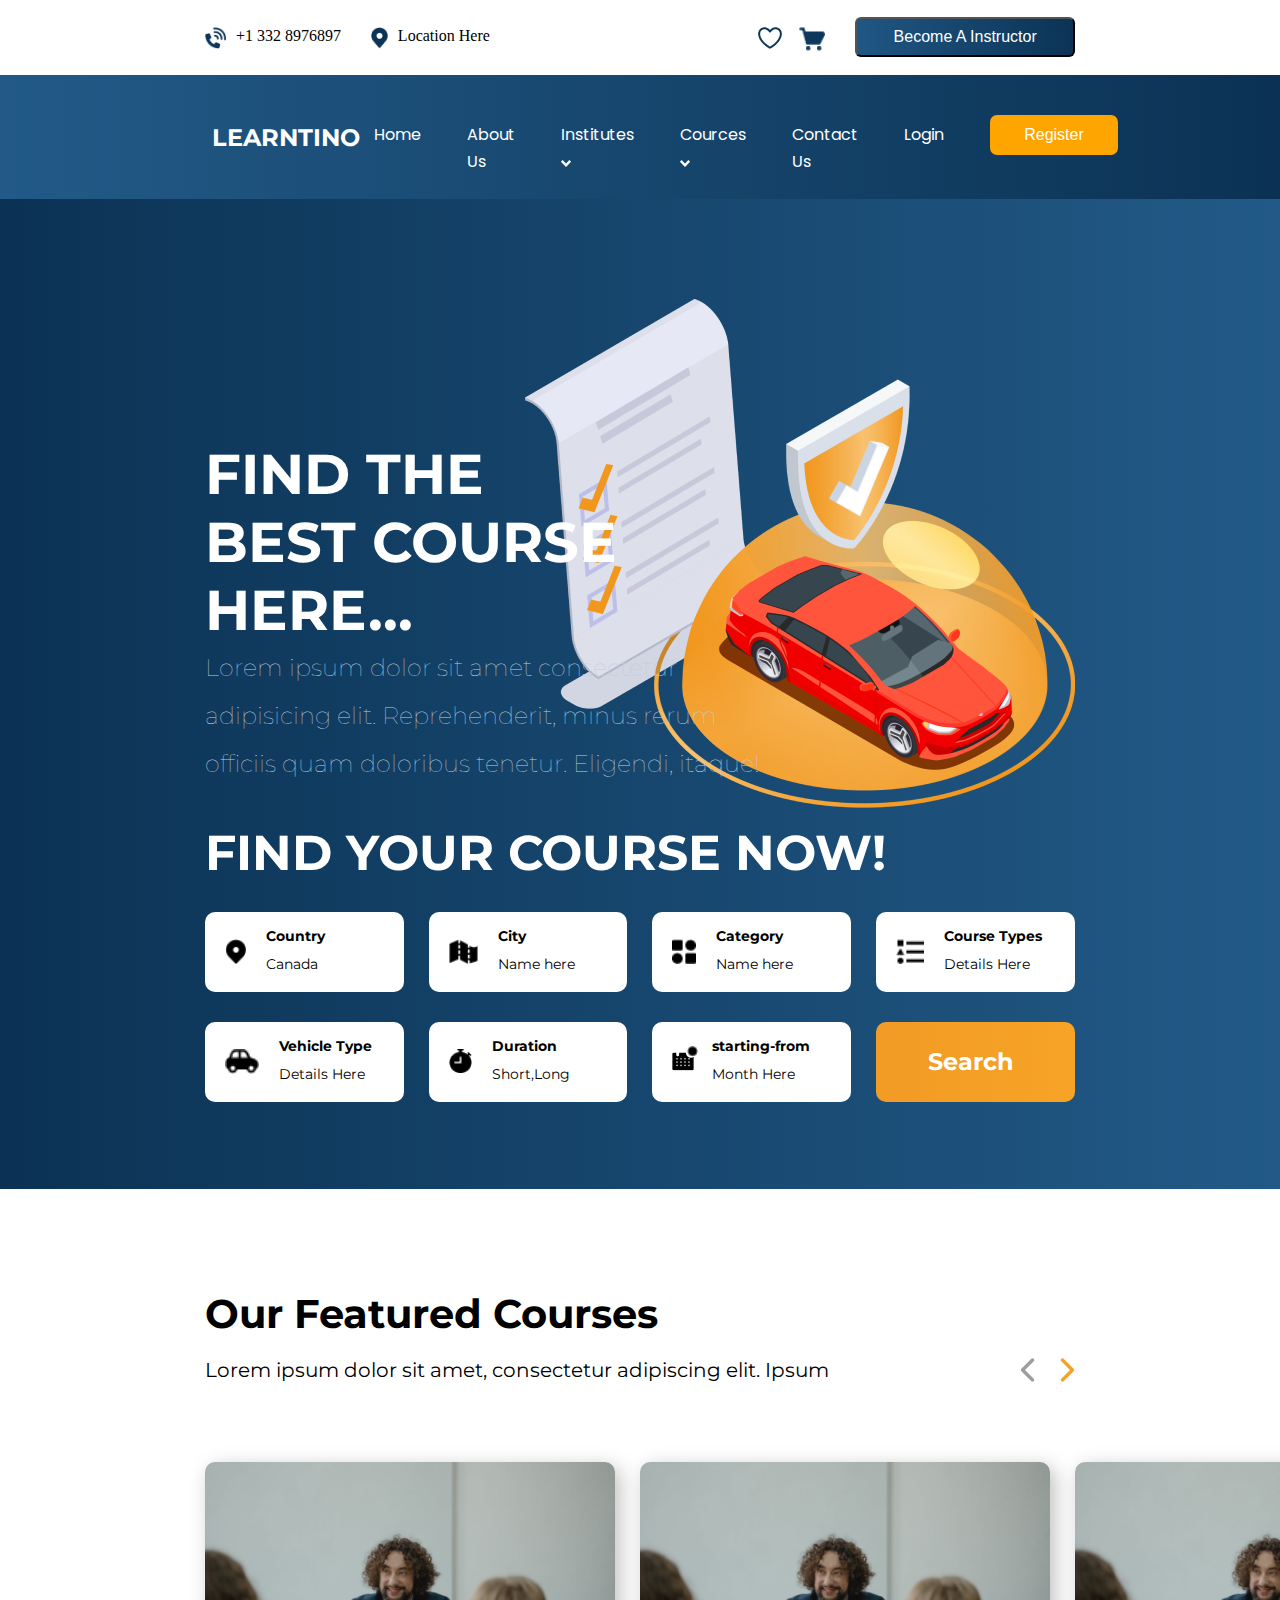
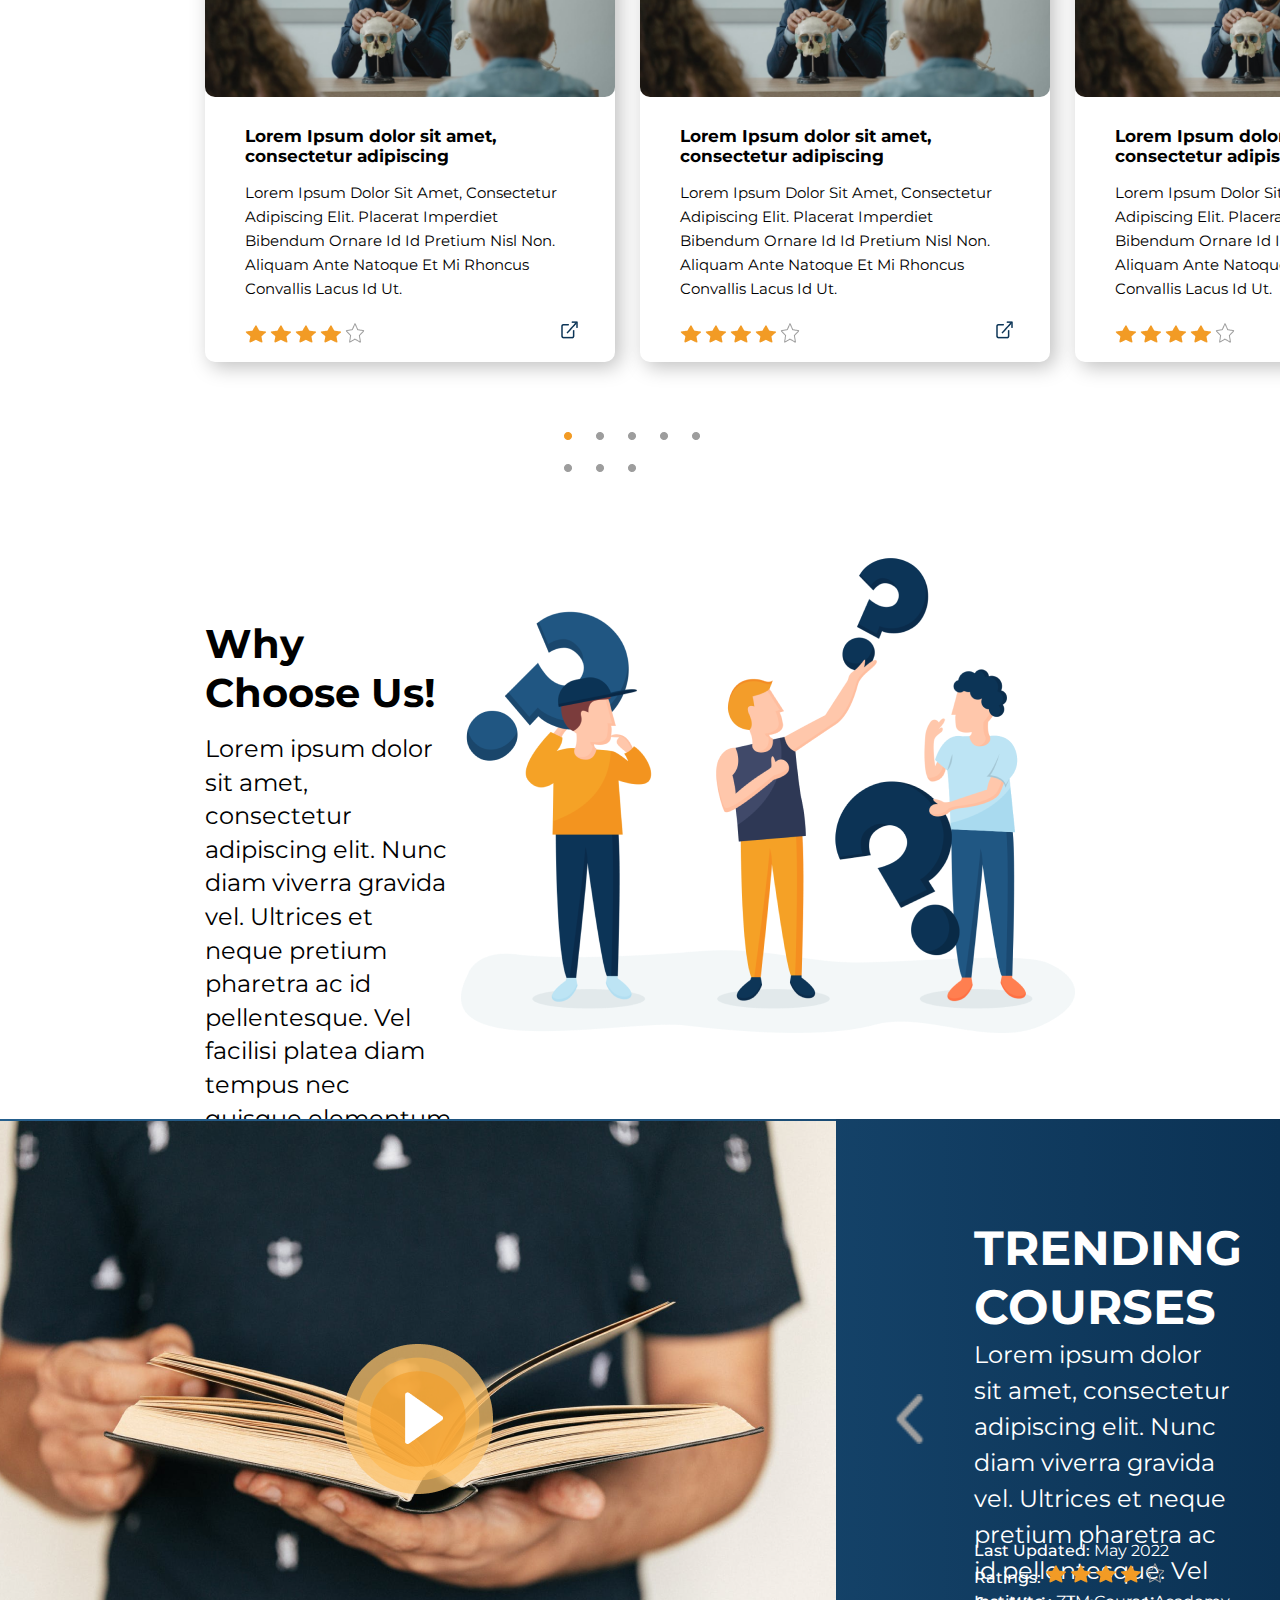
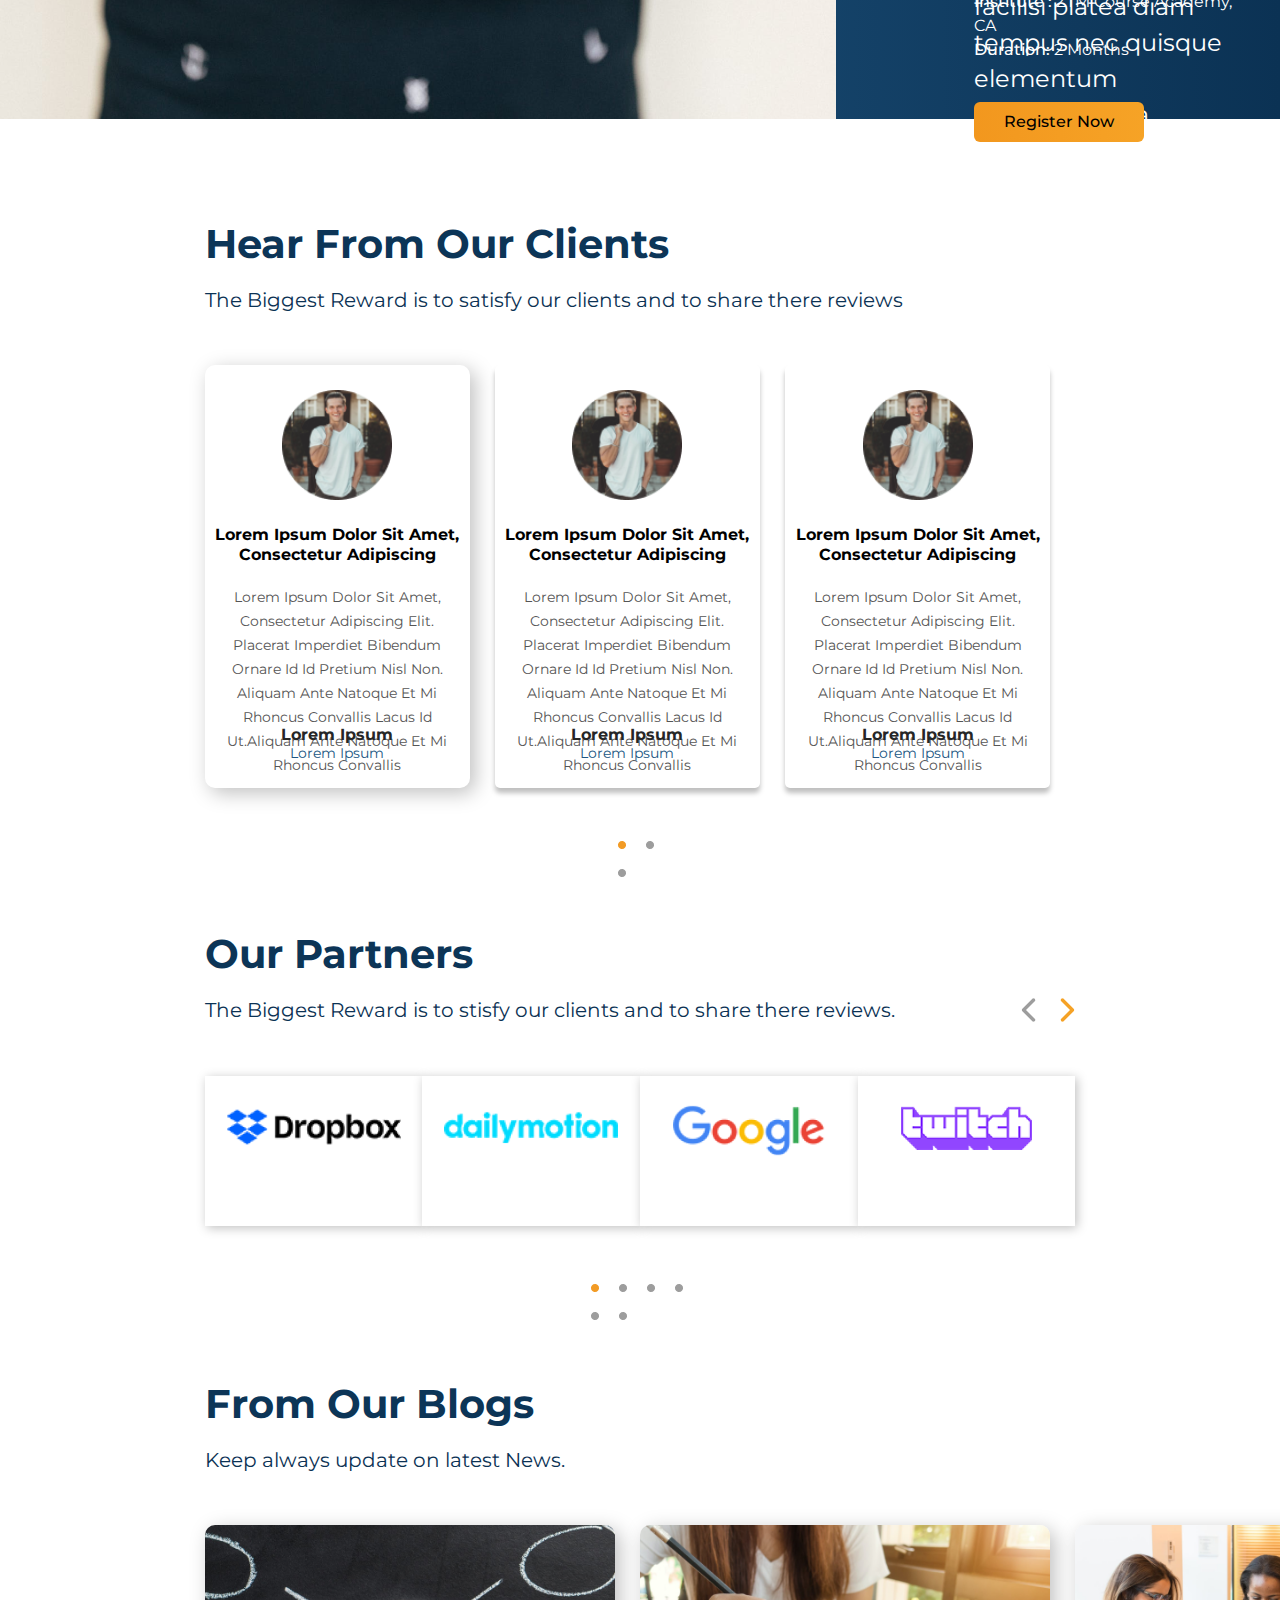
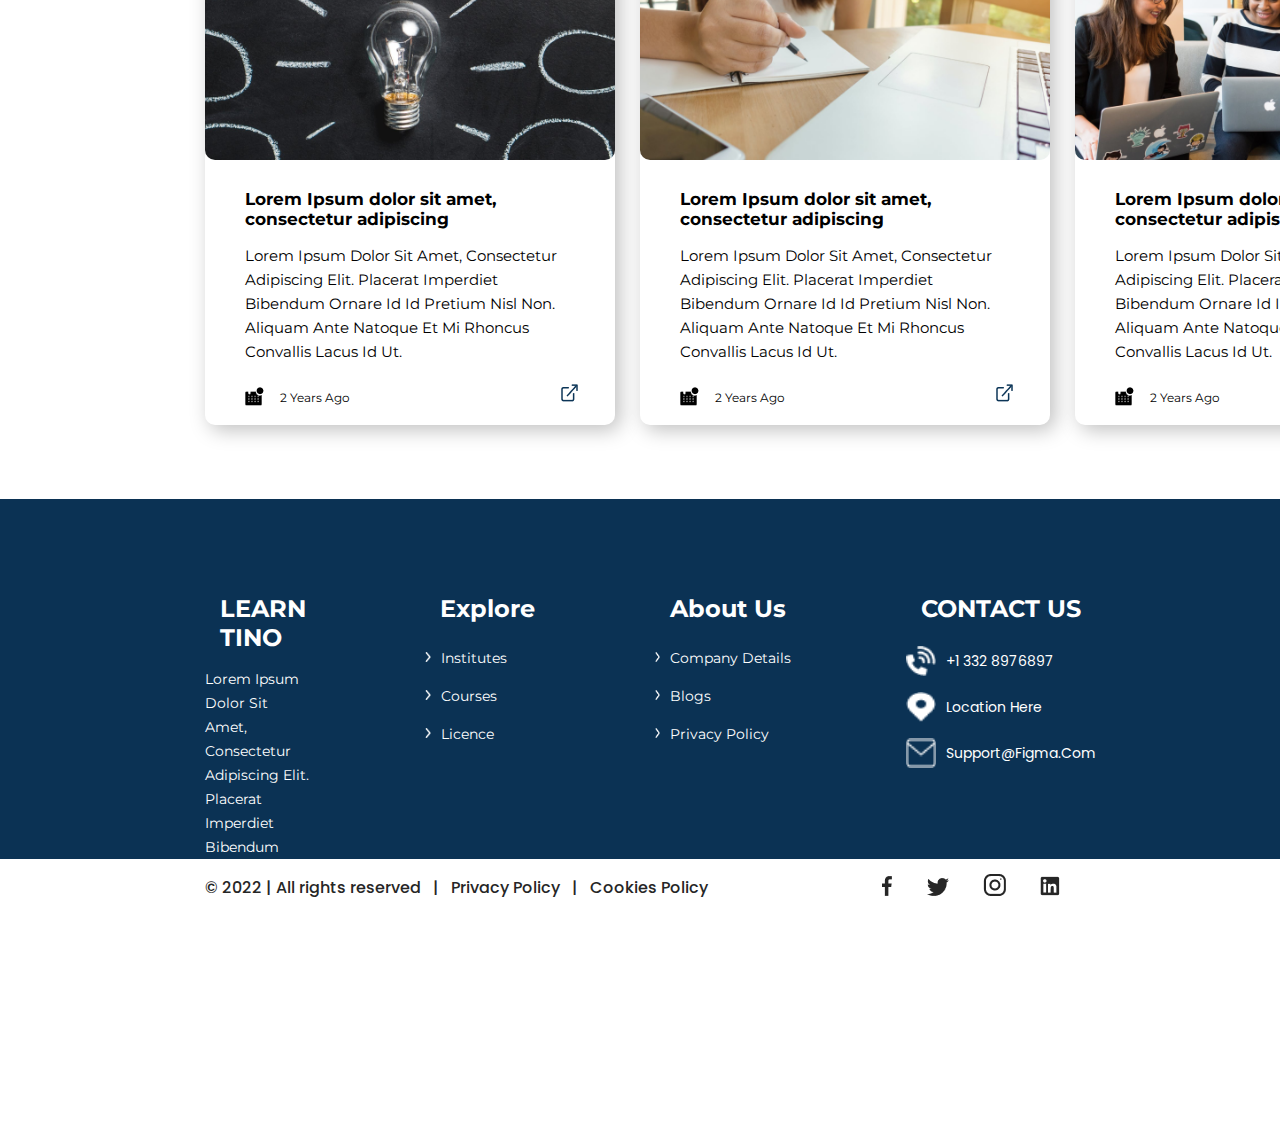
==== flexlab.html @ ee34aa88 "first commit" ====
<!DOCTYPE html>
<html lang="en">

<head>
    <meta charset="UTF-8">
    <meta http-equiv="X-UA-Compatible" content="IE=edge">
    <meta name="viewport" content="width=device-width, initial-scale=1.0">
    <title>Flexlab: Landing Page</title>
    <link rel="stylesheet" href="flexlab.css">
    <link rel="stylesheet" href="https://cdnjs.cloudflare.com/ajax/libs/font-awesome/6.1.1/css/all.min.css"
        integrity="sha512-KfkfwYDsLkIlwQp6LFnl8zNdLGxu9YAA1QvwINks4PhcElQSvqcyVLLD9aMhXd13uQjoXtEKNosOWaZqXgel0g=="
        crossorigin="anonymous" referrerpolicy="no-referrer" />
    <link rel="preconnect" href="https://fonts.googleapis.com">
    <link rel="preconnect" href="https://fonts.gstatic.com" crossorigin>
    <link
        href="https://fonts.googleapis.com/css2?family=Montserrat:wght@400;500;700&family=Poppins:wght@500&display=swap"
        rel="stylesheet">
</head>

<body>
    <div class="head-header">
        <div class="head-header-left">
            <div class="phone-header">
                <img src="phone.png" alt="">
                <p>+1 332 8976897</p>
            </div>
            <div class="location-header">
                <img src="location.png" alt="">
                <p>Location Here</p>
            </div>


        </div>
        <div class="head-header-right
        ">

            <div class="head-btn">
                <button class="nav-button">
                    Become A Instructor
                </button>
            </div>
            <div class="shop">
                <img class="shop-img" src="shop.png" alt="">
                <img class="shop-tyre" src="shop-tyre.png" alt="">
                <img class="shop-tyre" src="shop-tyre.png" alt="">
            </div>
            <img class="white-heart-img" src="white-heart.png" alt="">
        </div>
    </div>
    <section id="nav-bar">
        <div class="navParent" id="nav-parents">
            <nav class="navbar" id="navBar">
                <!-- LOGO -->
                <div class="logo">LEARNTINO</div>
                <i class="fa fa-times" onclick="hideMenu()"></i>
                <!-- NAVIGATION MENU -->
                <ul class="nav-links">
                    <!-- USING CHECKBOX HACK -->
                    <!-- <input type="checkbox" id="checkbox_toggle" /> -->
                    <!-- <label for="checkbox_toggle" class="hamburger">&#9776;</label> -->
                    <!-- NAVIGATION MENUS -->
                    <div class="menu">
                        <li><a href="/">Home</a></li>
                        <li><a href="/">About Us</a></li>
                        <li class="services">
                            <a href="/">Institutes 
                                <img src="white-down-arrow.png" alt="">
                            </a>
                            <!-- DROPDOWN MENU -->
                            <ul class="dropdown">
                                <li><a href="/">Dropdown 1 </a></li>
                                <li><a href="/">Dropdown 2</a></li>
                                <li><a href="/">Dropdown 2</a></li>
                                <li><a href="/">Dropdown 3</a></li>
                                <li><a href="/">Dropdown 4</a></li>
                            </ul>
                        </li>
                        <li class="services">
                            <a href="/">Cources <img src="white-down-arrow.png" alt=""></a>
                            <!-- DROPDOWN MENU -->
                            <ul class="dropdown">
                                <li><a href="/">Dropdown 1 </a></li>
                                <li><a href="/">Dropdown 2</a></li>
                                <li><a href="/">Dropdown 2</a></li>
                                <li><a href="/">Dropdown 3</a></li>
                                <li><a href="/">Dropdown 4</a></li>
                            </ul>
                        </li>
                        <li><a href="/">Contact Us</a></li>
                        <li><a href="/">Login</a></li>
                        
                        <li>
                            <button class="helloButton">Register</button>
                          
                        </li>
                        <i id="menus-bars" class="fa fa-bars" onclick="showMenu()"></i>
                    </div>
                    
                </ul>
                
            
        </div>
        
    </nav>
    
    </section>
    <section id="header">
        <div class="header-portion">
            <div class="left-header-portion">
                <h1>FIND THE BEST COURSE HERE...</h1>
                <P>Lorem ipsum dolor sit amet consectetur adipisicing elit. Reprehenderit, minus rerum officiis quam
                    doloribus tenetur. Eligendi, itaque!
                </P>
            </div>
            <div class="right-header-portion">
                <img src="header-image.png" alt="">
            </div>
        </div>
        <div class="find-course">
            <div class="find">
                <h1>FIND YOUR COURSE NOW!</h1>
            </div>
            <div class="find-table">
                <table>
                    <tr>
                        <td class="data-td">
                            <img class="header-images" src="country.png" alt="">
                            <div>
                                <h4>Country</h4>
                                <p>Canada</p>
                            </div>
                        </td>
                        <td class="data-td">
                            <img class="header-images" src="city.png" alt="">
                            <div>
                                <h4>City</h4>
                                <p>Name here</p>
                            </div>
                        </td>
                        <td class="data-td">
                            <img class="header-images" src="category.png" alt="">
                            <div>
                                <h4>Category</h4>
                                <p>Name here</p>
                            </div>
                        </td>
                        <td class="data-td" style="margin-right: 0% !important">
                            <img class="header-images" src="licence.png" alt="">
                            <div>
                                <h4>Course Types</h4>
                                <p>Details Here</p>
                            </div>
                        </td>
                    </tr>
                    <tr>
                        <td class="data-td">
                            <img class="header-images" src="vehicle.png" alt="">
                            <div>
                                <h4>Vehicle Type</h4>
                                <p>Details Here</p>
                            </div>
                        </td>
                        <td class="data-td">
                            <img class="header-images" src="duration.png" alt="">
                            <div>
                                <h4>Duration</h4>
                                <p>Short,Long</p>
                            </div>
                        </td>
                        <td class="data-td">
                            <div class="starting-from">
                                <img class="a" src="starting-from (1).png" alt="">
                                <img class="b" src="starting-from (2).png" alt="">

                            </div>
                            <div class="starting-from-h4">
                                <h4>starting-from</h4>
                                <p>Month Here</p>
                            </div>
                        </td>
                        <td colspan="" class="last-td">
                            <p> Search
                            </p>
                        </td>
                    </tr>
                </table>
            </div>
        </div>
    </section>
    <section id="featured">
        <div class="feature">
            <h1>Our Featured Courses</h1>
            <div class="featured-row">
                <p>
                    Lorem ipsum dolor sit amet, consectetur adipiscing elit. Ipsum
                </p>
                <div class="featured-images">
                    <img src="blank-left-arrow.png" alt="">
                    <img src="full-right-arrow.png" alt="">

                </div>
            </div>
        </div>
        <div class="featured-courses">
            <div class="featured-column">
                <img class="main-featured" src="feature.png" alt="">
                <div class="feature-data">
                    <h1>Lorem Ipsum dolor sit amet, <br>
                        consectetur adipiscing</h1>
                    <p>Lorem ipsum dolor sit amet, consectetur adipiscing elit. Placerat imperdiet bibendum ornare id id
                        pretium nisl non. Aliquam ante natoque et mi rhoncus convallis lacus id ut.</p>
                    <div class="featured-column-row">
                        <div class="left-featured-column">
                            <img src="full-star.png" alt="">
                            <img src="full-star.png" alt="">
                            <img src="full-star.png" alt="">
                            <img src="full-star.png" alt="">
                            <img src="blank-star.png" alt="">
                        </div>
                        <div class="right-featured-column">
                            <img class="feature-image-1" src="featured-symbol-1.png" alt="">
                            <img class="feature-image-2" src="featured-symbol-2.png" alt="">
                            <img class="feature-image-3" src="featured-symbol-3.png" alt="">

                        </div>
                    </div>
                </div>
            </div>
            <div class="featured-column">
                <img class="main-featured" src="feature.png" alt="">
                <div class="feature-data">
                    <h1>Lorem Ipsum dolor sit amet, <br>
                        consectetur adipiscing</h1>
                    <p>Lorem ipsum dolor sit amet, consectetur adipiscing elit. Placerat imperdiet bibendum ornare id id
                        pretium nisl non. Aliquam ante natoque et mi rhoncus convallis lacus id ut.</p>
                    <div class="featured-column-row">
                        <div class="left-featured-column">
                            <img src="full-star.png" alt="">
                            <img src="full-star.png" alt="">
                            <img src="full-star.png" alt="">
                            <img src="full-star.png" alt="">
                            <img src="blank-star.png" alt="">
                        </div>
                        <div class="right-featured-column">
                            <img class="feature-image-1" src="featured-symbol-1.png" alt="">
                            <img class="feature-image-2" src="featured-symbol-2.png" alt="">
                            <img class="feature-image-3" src="featured-symbol-3.png" alt="">

                        </div>
                    </div>
                </div>
            </div>
            <div class="featured-column">
                <img class="main-featured" src="feature.png" alt="">
                <div class="feature-data">
                    <h1>Lorem Ipsum dolor sit amet, <br>
                        consectetur adipiscing</h1>
                    <p>Lorem ipsum dolor sit amet, consectetur adipiscing elit. Placerat imperdiet bibendum ornare id id
                        pretium nisl non. Aliquam ante natoque et mi rhoncus convallis lacus id ut.</p>
                    <div class="featured-column-row">
                        <div class="left-featured-column">
                            <img src="full-star.png" alt="">
                            <img src="full-star.png" alt="">
                            <img src="full-star.png" alt="">
                            <img src="full-star.png" alt="">
                            <img src="blank-star.png" alt="">
                        </div>
                        <div class="right-featured-column">
                            <img class="feature-image-1" src="featured-symbol-1.png" alt="">
                            <img class="feature-image-2" src="featured-symbol-2.png" alt="">
                            <img class="feature-image-3" src="featured-symbol-3.png" alt="">

                        </div>
                    </div>
                </div>
            </div>
        </div>
        <div class="last-row-images">
            <img src="full-ellipse.png" alt="">
            <img src="blank-ellipse.png" alt="">
            <img src="blank-ellipse.png" alt="">
            <img src="blank-ellipse.png" alt="">
            <img src="blank-ellipse.png" alt="">
            <img src="blank-ellipse.png" alt="">
            <img src="blank-ellipse.png" alt="">
            <img src="blank-ellipse.png" alt="">

        </div>
    </section>
    <section id="choose">
        <div class="choose-us">
            <div class="choose-left">
                <h1>Why Choose Us!</h1>
                <p>Lorem ipsum dolor sit amet, consectetur adipiscing elit. Nunc diam viverra gravida vel. Ultrices et
                    neque pretium pharetra ac id pellentesque. Vel facilisi platea diam tempus nec quisque elementum
                    curabitur nulla. Fermentum tellus ac imperdiet dui. Turpis vel non magna purus.Turpis vel non magna
                    purus. Vel facilisi platea diam tempus nec quisque elementum curabitur nulla. </p>
            </div>
            <div class="choose-right">
                <img src="choose.png" alt="">
            </div>
        </div>
    </section>
    <!-- ------------trending courses--------------- -->
    <section id="trending-courses">
        <div class="left-trending-side">
            <img src="trending-img.png" alt="">
        </div>
        <div class="center-trending-side">
            <div class="center-left-trending">
                <img src="blank-left-arrow.png" alt="">
            </div>
            <div class="center-center-trending">
                <div class="trending-courses-data">
                    <h1>TRENDING COURSES</h1>
                    <p>Lorem ipsum dolor sit amet, consectetur adipiscing elit. Nunc diam viverra gravida vel. Ultrices
                        et neque pretium pharetra ac id pellentesque. Vel facilisi platea diam tempus nec quisque
                        elementum curabitur nulla. Fermentum tellus ac imperdiet dui. </p>
                    <div class="trending-portion-1">
                        <div class="trending-data-left">
                            Last Updated:
                            <span>May 2022
                            </span>
                        </div>
                        <div class="trending-data-right">
                            Ratings:
                            <img src="full-star.png" alt="">
                            <img src="full-star.png" alt="">
                            <img src="full-star.png" alt="">
                            <img src="full-star.png" alt="">
                            <img src="blank-star.png" alt="">
                        </div>
                    </div>


                </div>
                <div class="trending-portion-1">
                    <div class="trending-data-left">
                        Institute : <span> ZTM Course Academy, CA</span>
                    </div>
                    <div class="trending-data-right">
                        Duration: <span> 2 Months
                        </span>
                    </div>
                </div>
                <div class="trending-button">
                    <button class="trending-btn">
                        Register Now
                    </button>
                </div>
            </div>
            <div class="center-right-trending">
                <img src="full-right-arrow.png" alt="">
            </div>
        </div>
        </div>
    </section>
    <!-- ----------clients----------- -->
    <section id="client">
        <div class="clients">
            <h1>Hear From Our Clients</h1>
            <div class="clients-row">
                <p>
                    The Biggest Reward is to satisfy our clients and to share there reviews
                </p>
            </div>
        </div>

            <div class="client-courses">
                <div id="client-column" class="client-column-1">
                    <img class="main-client" src="client.png" alt="">
                    <div class="clients-data">
                        <h1>Lorem Ipsum dolor sit amet, <br>
                            consectetur adipiscing</h1>
                        <p>Lorem ipsum dolor sit amet, consectetur adipiscing elit. Placerat imperdiet bibendum ornare
                            id id pretium nisl non. Aliquam ante natoque et mi rhoncus convallis lacus id ut.Aliquam
                            ante natoque et mi rhoncus convallis </p>
                        <p class="clients-para-2">Lorem Ipsum</p>
                        <p class="clients-para-3">Lorem Ipsum</p>
                    </div>
                </div>
                <div id="client-column" class="client-column-2">
                    <img class="main-client" src="client.png" alt="">
                    <div class="clients-data">
                        <h1>Lorem Ipsum dolor sit amet, <br>
                            consectetur adipiscing</h1>
                        <p>Lorem ipsum dolor sit amet, consectetur adipiscing elit. Placerat imperdiet bibendum ornare
                            id id pretium nisl non. Aliquam ante natoque et mi rhoncus convallis lacus id ut.Aliquam
                            ante natoque et mi rhoncus convallis </p>
                        <p class="clients-para-2">Lorem Ipsum</p>
                        <p class="clients-para-3">Lorem Ipsum</p>
                    </div>
                </div>
                <div id="client-column" class="client-column-3">
                    <img class="main-client" src="client.png" alt="">
                    <div class="clients-data">
                        <h1>Lorem Ipsum dolor sit amet, <br>
                            consectetur adipiscing</h1>
                        <p>Lorem ipsum dolor sit amet, consectetur adipiscing elit. Placerat imperdiet bibendum ornare
                            id id pretium nisl non. Aliquam ante natoque et mi rhoncus convallis lacus id ut.Aliquam
                            ante natoque et mi rhoncus convallis </p>
                        <p class="clients-para-2">Lorem Ipsum</p>
                        <p class="clients-para-3">Lorem Ipsum</p>
                    </div>
                </div>
            </div>
        
    <div class="trending-ellipses">
        <img src="full-ellipse.png" alt="">
        <img src="blank-ellipse.png" alt="">
        <img src="blank-ellipse.png" alt="">
    </div>
    </section>
    <!-- ------Partners------- -->
    <section id="partners">
        <div class="partner">
            <h1>Our Partners</h1>
            <div class="partner-row">
                <p>
                    The Biggest Reward is to stisfy our clients and to share there reviews.
                </p>
                <div class="partners-arrow-images">
                    <img src="blank-left-arrow.png" alt="">
                    <img src="full-right-arrow.png" alt="">
                </div>
            </div>
        </div>
        <div class="partners-images">
            <div class="dropbox">
                <img class="dropbox-image" src="dropbox.png" alt="">
            </div>
            <div class="dailymotion">
                <img class="dailymotion-image" src="dailymotion.png" alt="">
            </div>
            <div class="google">
                <img class="google-image" src="google.png" alt="">
            </div>
            <div class="twitch">
                <img class="twitch-image" src="twitch.png" alt="">
            </div>
        </div>
        <div class="partners-ellipses">
         
                <img src="full-ellipse.png" alt="">
                <img src="blank-ellipse.png" alt="">
                <img src="blank-ellipse.png" alt="">
                <img src="blank-ellipse.png" alt="">
                <img src="blank-ellipse.png" alt="">
                <img src="blank-ellipse.png" alt="">
        </div>
    </section>
    <!-- ------------blog------------- -->
    <section id="blogs">
        <div class="blog">
            <h1>From Our Blogs</h1>
            <div class="blogs-row">
                <p>
                    Keep  always update on latest News.
                </p>
            </div>
        </div>
        <div class="blogs-courses">
            <div class="blogs-column">
                <img class="main-blogs" src="blog-image-1.png" alt="">
                <div class="blog-data">
                    <h1>Lorem Ipsum dolor sit amet, <br>
                        consectetur adipiscing</h1>
                    <p>Lorem ipsum dolor sit amet, consectetur adipiscing elit. Placerat imperdiet bibendum ornare id id
                        pretium nisl non. Aliquam ante natoque et mi rhoncus convallis lacus id ut.</p>
                    <div class="blogs-column-row">
                        <div class="left-blogs-column">
                            <div class="starting-from-blog">
                                <img class="a-blog" src="starting-from (1).png" alt="">
                                <img class="b-blog" src="starting-from (2).png" alt="">
                            </div>
                            <p>
                                2 Years Ago
                            </p>

                        </div>
                        <div class="right-blogs-column">
                            <img class="blogs-image-1" src="featured-symbol-1.png" alt="">
                            <img class="blogs-image-2" src="featured-symbol-2.png" alt="">
                            <img class="blogs-image-3" src="featured-symbol-3.png" alt="">

                        </div>
                    </div>
                </div>
            </div>
            <div class="featured-column">
                <img class="main-featured" src="blog-image-2.png" alt="">
                <div class="feature-data">
                    <h1>Lorem Ipsum dolor sit amet, <br>
                        consectetur adipiscing</h1>
                    <p>Lorem ipsum dolor sit amet, consectetur adipiscing elit. Placerat imperdiet bibendum ornare id id
                        pretium nisl non. Aliquam ante natoque et mi rhoncus convallis lacus id ut.</p>
                    <div class="blogs-column-row">
                        <div class="left-blogs-column">
                            <div class="starting-from-blog">
                                <img class="a-blog" src="starting-from (1).png" alt="">
                                <img class="b-blog" src="starting-from (2).png" alt="">
                            </div>
                            <p>
                                2 Years Ago
                            </p>

                        </div>
                        <div class="right-blogs-column">
                            <img class="blogs-image-1" src="featured-symbol-1.png" alt="">
                            <img class="blogs-image-2" src="featured-symbol-2.png" alt="">
                            <img class="blogs-image-3" src="featured-symbol-3.png" alt="">

                        </div>
                    </div>
                </div>
            </div>
            <div class="featured-column">
                <img class="main-featured" src="blog-image-3.png" alt="">
                <div class="feature-data">
                    <h1>Lorem Ipsum dolor sit amet, <br>
                        consectetur adipiscing</h1>
                    <p>Lorem ipsum dolor sit amet, consectetur adipiscing elit. Placerat imperdiet bibendum ornare id id
                        pretium nisl non. Aliquam ante natoque et mi rhoncus convallis lacus id ut.</p>
                        <div class="blogs-column-row">
                            <div class="left-blogs-column">
                                <div class="starting-from-blog">
                                    <img class="a-blog" src="starting-from (1).png" alt="">
                                    <img class="b-blog" src="starting-from (2).png" alt="">
                                </div>
                                <p>
                                    2 Years Ago
                                </p>
    
                            </div>
                            <div class="right-blogs-column">
                                <img class="blogs-image-1" src="featured-symbol-1.png" alt="">
                                <img class="blogs-image-2" src="featured-symbol-2.png" alt="">
                                <img class="blogs-image-3" src="featured-symbol-3.png" alt="">
    
                            </div>
                        </div>
                </div>
            </div>
        </div>
    </section>
    <!-- ---------------footer-------------- -->
    <section id="footer">
        <div class="main-footer">
            <div class="column">
                <h1>LEARN TINO</h1>
                <P>Lorem ipsum dolor sit amet, consectetur adipiscing elit. Placerat imperdiet bibendum ornare id id pretium nisl non. Aliquam ante natoque et mi rhoncus convallis lacus id ut.
                    d pretium nisl non. Aliquam ante natoque et mi rhoncus</P>
            </div>
            <div class="column">
                <h1>Explore</h1>
              <div id="column-row" class="column-row-1">
                  <img src="blank-right-arrow.png" alt="">
                  <p>
                      Institutes
                  </p>  
                </div>
                <div  id="column-row" class="column-row-2">
                  <img src="blank-right-arrow.png" alt="">
                  <p>Courses</p>
                </div>
                <div  id="column-row"class="column-row-3">
                    <img src="blank-right-arrow.png" alt="">
                    <p>licence</p>
                </div>
              </div>
            <div class="column">
                <h1>About&nbsp;Us</h1>
              <div id="column-row" class="column-row-1">
                  <img src="blank-right-arrow.png" alt="">
                  <p>
                      Company&nbsp;Details
                  </p>  
                </div>
                <div  id="column-row" class="column-row-2">
                  <img src="blank-right-arrow.png" alt="">
                  <p>Blogs</p>
                </div>
                <div  id="column-row"class="column-row-3">
                    <img src="blank-right-arrow.png" alt="">
                    <p>Privacy Policy</p>
                </div>
              </div>
            <div class="column" id="contact-us">
                <h1>CONTACT US</h1>
              <div id="column-row" class="column-row-1">
                  <img style="width: 18.86px;height: 18.86px;" src="blank-phone.png" alt="">
                  <p>
                    +1 332 8976897
                  </p>  
                </div>
                <div  id="column-row" class="column-row-2">
                  <img style="width: 16.5px;height: 21px;" src="blank-location.png" alt="">
                  <p>Location Here</p>
                </div>
                <div  id="column-row"class="column-row-3">
                    <img style="width:20px;height: 16px;" src="mail.png" alt="">
                    <p>support@figma.com</p>
                </div>
              </div>
            </div>
        </div>
    </section>
    <section id="last-footer">
        <div class="last-footer-line">
            <div class="left-footer-line">
                <p>©&nbsp;2022&nbsp;|&nbsp;All rights reserved &nbsp; |  &nbsp; Privacy Policy &nbsp; |  &nbsp; Cookies Policy</p>
            </div>
            <div class="right-footer-line">
                <img src="facebook.png" alt="">
                <img src="twitter.png" alt="">
                <img src="instagram.png" alt="">
                <img src="linkedin.png" alt="">
            </div>
        </div>
    </section>
    <script>
        var navbar = document.getElementById("navBar");
function showMenu() {
    navBar.style.right = "0";
}
function hideMenu() {
    navBar.style.right = "-200px";
}
</script>
</body>

</html>
---- flexlab.css ----
/* UTILITIES */
* {
    margin: 0;
    padding: 0;
    box-sizing: border-box;
}
.head-header{
    height: 75px;
    width: 68%;
    display: flex;
    margin: auto;
    align-items: center;
}
.head-header-left{
    width: 50%;
    display: flex;
}
.phone-header{
    display: flex;
    padding-right: 20px;
}
.head-header-left img,p{
    height: 22px;
    padding-right: 10px;
}
.location-header{
    display: flex;
}
.head-header-right{
    width: 50%;
    /* align-items: center; */
    /* display: flex; */
    /* display: flex; */
    /* float: right; */
}
.head-header-right img{
    height: 22px;
    float: right;
    margin: 10px;
    padding: 0px 0px;
    justify-content: space-between;

    /* padding-top: 10px; */
    /* align-items: center; */
    /* justify-content: center; */
}
.white-heart-img{
    position: relative;
    left: 25px;
}
.shop-img{
    position: relative;
    height: 18px !important;
}
.shop-tyre{
    height: 5px !important;
    position: relative !important;
    left: 36px;
    top: 26px;
    margin: 3px !important;
}

.head-btn{
    height: 40px; 
    /* width: 249px;
    display: flex;
    /* align-items: center; */
    /* justify-content: center; */
    /* padding-bottom: 20px; */
    padding-left: 20px;
    float: right;
}
.nav-button{
    background:  linear-gradient(84.98deg, #205784 0%, #0B3355 100%);
    border-radius: 6px;
    color: white;
    height: 40px;
    width: 220px;
    align-items: center;
    font-size: 16px;
    /* padding: 10px 40px; */

    /* padding: 10px 40px; */

}
body {
    /* font-family: cursive; */
}

a {
    text-decoration: none;
    font-family: 'Poppins';
font-style: normal;
font-weight: 400;
font-size: 16px;
}

li {
    list-style: none;
}

/* NAVBAR STYLING STARTS */
.navbar {
    display: flex;
    align-items: center;
    justify-content: space-between;
    padding: 20px;
    color: #fff;
     background: transparent;
    
}

.nav-links a {
    color: #fff;
}

/* LOGO */
.logo {
    font-family: 'Montserrat';
    font-style: normal;
    font-weight: 700;
    font-size: 24px;
}

/* NAVBAR MENU */
.menu {
    display: flex;
    gap: 1em;
    font-size: 18px;
    padding-top: 20px;
    font-family: 'Poppins', sans-serif;
}

.menu li:hover {
    background: linear-gradient(90deg, #225A87 0%, #0B3254 100%);

    border-radius: 5px;
    transition: 0.3s ease;
}

.menu li {
    padding: 5px 14px;
}

/* DROPDOWN MENU */
.services {
    position: relative;
}

.dropdown {
    background: linear-gradient(90deg, #225A87 0%, #0B3254 100%);

    padding: 1em 0;
    position: absolute;
    /*WITH RESPECT TO PARENT*/
    display: none;
    border-radius: 8px;
    top: 35px;
}

.dropdown li+li {
    margin-top: 10px;
}

.dropdown li {
    padding: 0.5em 1em;
    width: 70%;
    text-align: center;
}

.dropdown li:hover {
    background-color: #4c9e9e;
}

.services:hover .dropdown {
    display: block;
}

.navbar {
    width: 70%;
    margin: 0 auto;
}

.helloButton {
    background-color: orange;
    border-radius: 7px;
    color: white;
    width: 128px;
    height: 40px;
    border: none;
    margin-top: -20px;
    font-size: 16px;
}

.navParent {
    background: linear-gradient(90deg, #225A87 0%, #0B3254 100%);

}
.navbar .fa{
    display: none;
}
@media(max-width:700px){
    .navbar ul li{
        display: block;
    }
    .navbar {
        position: absolute;
        background: #ffff;
        height: 100vh;
        width: 200px;
        top: 0;
        right: -200px;
        text-align: left;
        z-index: 2;
        color: #000000;
        transition: 1s;
    }
    .navbar .fa{
        background-color: blue;
        /* padding: 20px; */
    }
      .navParent .fa {
        display: block;
         color: #fff;
        margin: 10px;
        font-size: 22px;
        cursor: pointer; 
    }
     #menus-bars{ 
        float: right !important;
        padding: 20px;
        margin: 10px;
        border: 2px solid white;
        height: 60px !important;
    }

     .navbar ul {
         display: flex;
        /* padding: 30px; */
    } 
   
}
/* ----------------header---------------- */
#header{
    background: linear-gradient(90deg,  #0B3254 0%, #225A87 100%);
    height: 110vh;
  padding-top: 100px;
}
.header-portion{
    margin-top: 100px;
    width: 68%;
    margin: auto;
    display: flex;
    align-items: center;
}
.right-header-portion{
    width: 50%;
    z-index: 0;

}
.right-header-portion img{
height: 508.75px;
width: 550px;
float: right;
}
.left-header-portion{
    width: 50%;
    align-items: center;
    z-index: 1;
}
.left-header-portion h1{
    font-size: 56px;
    font-family: 'Montserrat', sans-serif;
    color: white;
    
}
.left-header-portion p{
    width: 570px;
    color: #BFCDDC;
    font-family: 'Montserrat', sans-serif;
    font-weight: 100;
    font-style: normal;
    font-size: 24px;
    line-height: 200%;
}
.find-course{
    width: 68%;
    margin: auto;
    
}
.find h1{
    font-size: 49px;
    margin: 15px 0;
    color: white;
    font-family: Montserrat;
}
.find-course table{
    display: grid;
    margin: 0%;
    padding: 0%;
    /* grid-row: auto; */
    /* box-sizing: none; */
}
.find-course tr{
    display: flex;
    padding: 0%;
}
.find-course tr .data-td{
    
    width: 30%;
    height: 80px;
    background-color: #fff;
   margin:15px 25px !important;
    /* padding-right: 15%; */
    display: flex;
    border-radius: 10px;
    align-items: center;
    margin-left: 0px !important;
}
.find-course tr .data-td h4{
padding-bottom: 10px;
font-family: Montserrat;
font-size: 14px !important;

}
.data-td p{
font-family: Montserrat;
    font-size: 14px !important;
}
.header-images{
  height: 65px;
  padding: 20px;
  filter: brightness(0%);
}
 .last-td{
     width: 30%;
     height: 80px;
     margin: auto;
     color: white;
     background: linear-gradient(90deg, #F29B25 0%, #F6A326 100%);
    font-size: 24px;
    text-align: center;
    padding-top: 25px;
    border-radius: 10px;
font-family: Montserrat;
font-weight: bold;

}
.starting-from-h4 {
    padding-left: 60px;
}

.starting-from{
   /* all: none; */
   /* display: inline-block; */
   margin-top: px;
   margin-bottom: 0%;
   position: absolute;

   padding: 10px 20px;
}
.a{
    /* height: 30px !important; */
    position: absolute;
    bottom: 0px;
    margin: 0% !important;
    padding-bottom: 25% !important;
    padding-top: 0px !important;
    /* padding: 0% !important; */
}
.b{
    position: relative;
    height: 27px !important;
    padding-left: 14.7px !important;
    padding-bottom: 16px !important;   
}
/* ------------featured----------------- */
#featured{
    width: 68%;
    margin: auto;
    height: 100vh;

}
.feature h1{
    font-family: 'Montserrat';
font-style: normal;
font-weight: 700;
font-size: 40px;
padding-top: 100px;
}

.featured-row{
    display: flex;
    justify-content: space-between;
}
.featured-row,.clients-row p{
    font-family: 'Montserrat';
font-style: normal;
font-weight: 400;
font-size: 20px;
padding: 20px 0px 0px 0px;
}
.featured-images img{
    padding-left: 20px;
}
/* --------column------- */
.featured-courses{
display: flex;
margin: 50px 0px 30px 0px;

}
.featured-column{
width: 410px;
height: 500px;
margin: 25px;
margin-left: 0px;
border-radius: 20px;
background-color: white;
/* margin: 10px; */
box-shadow: 5px 5px 20px rgba(0, 0, 0, 0.25);
border-radius: 10px;

}

.feature-data h1{
    font-family: 'Montserrat';
font-style: normal;
font-weight: 700;
font-size: 16.5px;
padding-bottom: 15px;
line-height: 20px;
}
.main-featured{
    width: 410px;
    border-radius: 10px;
    }
    .feature-data{
        margin: 40px;
        margin-top: 25px;
    }
.feature-data p{
    font-family: 'Montserrat';
    font-style: normal;
    font-weight: 400;
    font-size: 14.5px;
    line-height: 24px;
    text-transform: capitalize;
}
.featured-column-row{
    justify-content: space-between;
display: flex;
position: relative;
top: 120px;
}
.feature-image-1{
    /* border: 1px solid black; */
    position: absolute;
    bottom: 13px;
    right: -2px;
}.feature-image-2{
    position: absolute;
    bottom: 18px;
    right: -3px;
}
.last-row-images{
    width: 21%;
    display: block;
    /* width: 160px; */
    padding: 5px;
    margin-left: auto;
    margin-right: auto;
}
.last-row-images img{
/* display: block; */
padding: 10px;
}
/* -----------------choose us---------------- */
#choose{
    height: 70vh;
    width: 68%;
    margin: auto;
}
.choose-us{
    display: flex;

}
.choose-left{
    width: 50%;
    padding-top: 130px;

}
.choose-left h1{
    font-family: 'Montserrat';
font-style: normal;
font-weight: 700;
font-size: 40px;
line-height: 49px;
padding-bottom: 15px;
}
.choose-left p{
    font-family: 'Montserrat';
font-style: normal;
font-weight: 400;
font-size: 24px;
line-height: 140%
}
/* --------trending page--------- */
#trending-courses{
    height: 600px;
display: flex;
width: 100%;
flex-wrap: nowrap;
background: linear-gradient(90deg, #255F8D 0%, #0B3254 100%);

}
.left-trending-side{
    border: none;
    background-color: white !important;

}
.left-trending-side img{
    width: 836px;
height: 600px;
position: relative;
}
/* -----------right-trending-side--------------- */
.center-trending-side{
    background: transparent;
width: 49%;
height: 600px;
display: flex;
/* padding: 40px; */
/* padding-left: 0%; */
}
.center-left-trending{
    padding-right: 50.33px;
    padding-left: 59.36px;
align-items: center;
display: flex;

}
.center-left-trending img{
    width: 28.31px;
    height: 49.18px;
}
.center-center-trending{
margin: 100px 0px;

}
.trending-courses-data h1{
    font-family: 'Montserrat';
font-style: normal;
font-weight: 700;
font-size: 48px;
line-height: 59px;
/* identical to box height */

text-transform: uppercase;

color: #FFFFFF;
}
.trending-courses-data p{
    font-family: 'Montserrat';
font-style: normal;
font-weight: 400;
font-size: 24px;
line-height: 150%;
color: #FFFFFF;
}
.trending-portion-1{
    display: flex;
flex-wrap: wrap;
position: relative;
top: 180px;
justify-content: space-between;
color: white;
}
.trending-data-left {
    font-family: Montserrat;
    font-weight: 500;
    font-size: 16px;
    line-height: 24px;
}
.trending-data-left span{
    font-family: Montserrat;
    font-weight: 400;
    font-size: 16px;
    line-height: 24px;
}
.trending-data-right{
    
font-family: 'Montserrat';
font-style: normal;
font-weight: 500;
font-size: 16px;
line-height: 150%;
}
.trending-data-right span{
    font-family: 'Montserrat';
    font-style: normal;
    font-weight: 400;
    font-size: 16px;
    line-height: 150%;
}
.trending-button{
position: relative;
top: 220px;
}
.trending-btn{
height: 40px;
width: 170px;
border-radius: 6px;
background: linear-gradient(84.98deg, #F2971E 0%, #F6A326 100%);
border: none;
font-family: 'Montserrat';
font-style: normal;
font-weight: 500;
font-size: 16px;
line-height: 20px;
}
.center-right-trending{
    padding-right: 50.33px;
    padding-left: 59.36px;
align-items: center;
display: flex;

}
.center-right-trending img{
    width: 28.31px;
    height: 49.18px;
}
#featured{
    width: 68%;
    margin: auto;
    height: 100vh;

}
/* --------------clients--------------------- */
#client{
    width: 68%;
    margin: auto;
    height: 90vh;

}
.clients{
    padding-bottom: 50px;
}
.clients h1{
    font-family: 'Montserrat';
font-style: normal;
font-weight: 700;
font-size: 40px;
line-height: 49px;
padding-top: 100px;
/* identical to box height */

text-transform: capitalize;

color: #0C3557;
}
.clients p{
    font-family: 'Montserrat';
font-style: normal;
font-weight: 400;
font-size: 20px;
line-height: 24px;

color: #0B3254;
}
.client-courses{
    display: flex;
    width: 100%;
    /* margin: 50px 0px 30px 0px; */
    }
.client-column-1{
width: 410px;
height: 423px;
margin: 25px;
margin-left: 0px;
border-radius: 20px;
background-color: white;
/* margin: 10px; */
box-shadow: 5px 5px 20px rgba(0, 0, 0, 0.25);
border-radius: 10px;
}
.client-column-2{
    width: 410px;
    height: 423px;
    margin: 25px;
    margin-left: 0px;
    border-radius: 20px;
    background-color: white;
box-shadow: 0px 5px 5px rgba(0, 0, 0, 0.25);
border-radius: 5px;
}
.client-column-3{
    width: 410px;
    height: 423px;
    margin: 25px;
    margin-left: 0px;
    border-radius: 20px;
    background-color: white;
box-shadow: 0px 5px 5px rgba(0, 0, 0, 0.25);
border-radius: 5px;
}
.main-client{
    display: block;
    width: 160px;
    padding: 25px;
    margin-left: auto;
    margin-right: auto;
}

.clients-data h1{
    font-family: 'Montserrat';
font-style: normal;
font-weight: 700;
font-size: 16px;
line-height: 20px;
text-align: center;
text-transform: capitalize;
}
.clients-data p{
    font-family: 'Montserrat';
font-style: normal;
font-weight: 400;
font-size: 14px;
line-height: 24px;
/* or 171% */

text-align: center;
text-transform: capitalize;

color: #555555;
padding: 20px;
}
.clients-data .clients-para-2{
    all: none;
    font-family: 'Montserrat';
font-style: normal;
font-weight: bold;
font-size: 16px;
line-height: 20px;
/* identical to box height */

text-align: center;
text-transform: capitalize;

color: #262626;
position: relative;
top: 100px;
}
.clients-data .clients-para-3{
    font-family: 'Montserrat';
font-style: normal;
font-weight: 400;
font-size: 14px;
line-height: 17px;
/* identical to box height */

text-align: center;
text-transform: capitalize;

color: #205682;
position: relative;
top: 80px;
}
.trending-ellipses{
    width: 6.8%;
    display: block;
    /* width: 160px; */
    /* padding: 5px; */
    margin-left: auto;
    margin-right: auto;
    padding-top: 20px;
}
.trending-ellipses img{
    padding: 8px;
}
/* -------partners---------- */
#partners{
    width: 68%;
    margin: auto;
    height: 50vh;
    
}
.partner h1{
    font-family: 'Montserrat';
font-style: normal;
font-weight: 700;
font-size: 40px;
line-height: 49px;
text-transform: capitalize;
color: #0C3557;
padding-bottom: 20px;
}

.partner-row{
    display: flex;
    justify-content: space-between;
}
.partner-row p{
    font-family: 'Montserrat';
    font-style: normal;
    font-weight: 400;
    font-size: 20px;
    line-height: 24px;
    
    color: #0B3254;
}
.partners-arrow-images img{
    padding-left: 20px;
}
.partners-images{
    width: 100%;
    display: flex;
    justify-content: space-between;
    margin-top: 50px;
}
.dropbox-image{
    display: block;
        width: 80%;
        margin-left: auto;
        margin-right: auto;
        margin-top: 5%;
}
.dailymotion-image{
    display: block;
        width: 80%;
        margin-left: auto;
        margin-right: auto;
        margin-top: 5%;

}
.google-image{
    display: block;
        width: 70%;
        margin-left: auto;
        margin-right: auto;
        margin-top: 9%;

}
 .twitch-image{   
        display: block;
        width: 60%;
        margin-left: auto;
        margin-right: auto; 
        margin-top: 10%;

}
.dropbox{
    width: 300px;
height: 150px;
    background: #FFFFFF;
box-shadow: 2px 2px 10px rgba(0, 0, 0, 0.25);
}
.dailymotion{
    width: 300px;
    height: 150px;
        background: #FFFFFF;
    box-shadow: 2px 2px 10px rgba(0, 0, 0, 0.25);
}
.google{
    width: 300px;
    height: 150px;
        background: #FFFFFF;
    box-shadow: 2px 2px 10px rgba(0, 0, 0, 0.25);
}
.twitch{
    width: 300px;
    height: 150px;
        background: #FFFFFF;
    box-shadow: 2px 2px 10px rgba(0, 0, 0, 0.25);
}
.partners-ellipses{
    width: 13%;
    display: block;
    /* width: 160px; */
    /* padding: 5px; */
    margin-left: auto;
    margin-right: auto;
    padding-top: 50px;
}
.partners-ellipses img{
    padding: 8px;
}
/* -------------blog---------------- */
#blogs{
    width: 68%;
    margin: auto;
    height: 80vh;

}
.blog h1{
    font-family: 'Montserrat';
    font-style: normal;
    font-weight: 700;
    font-size: 40px;
    line-height: 49px;
    /* identical to box height */
    
    text-transform: capitalize;
    
    color: #0C3557;
}

.blogs-row{
    display: flex;
    justify-content: space-between;
}
.blogs-row p{
    font-family: 'Montserrat';
    font-style: normal;
    font-weight: 400;
    font-size: 20px;
    line-height: 24px;
    padding-top: 20px;
    color: #0B3254;
}
/* --------column------- */
.blogs-courses{
display: flex;
margin: 50px 0px 30px 0px;

}
.blogs-column{
width: 410px;
height: 500px;
margin: 25px;
margin-left: 0px;
border-radius: 20px;
background-color: white;
/* margin: 10px; */
box-shadow: 5px 5px 20px rgba(0, 0, 0, 0.25);
border-radius: 10px;

}

.blog-data h1{
    font-family: 'Montserrat';
font-style: normal;
font-weight: 700;
font-size: 16.5px;
padding-bottom: 15px;
line-height: 20px;
}
.main-blogs{
    width: 410px;
    border-radius: 10px;
    }
    .blog-data{
        margin: 40px;
        margin-top: 25px;
    }
.blog-data p{
    font-family: 'Montserrat';
    font-style: normal;
    font-weight: 400;
    font-size: 14.5px;
    line-height: 24px;
    text-transform: capitalize;
}
.blogs-column-row{
    justify-content: space-between;
display: flex;
position: relative;
top: 120px;
}
.blog-image-1{
    /* border: 1px solid black; */
    position: absolute;
    bottom: 13px;
    right: -2px;
}.blog-image-2{
    position: absolute;
    bottom: 18px;
    right: -3px;
}
.last-row-images{
    width: 21%;
    display: block;
    /* width: 160px; */
    padding: 5px;
    margin-left: auto;
    margin-right: auto;
}
.last-row-images img{
/* display: block; */
padding: 10px;
}
.starting-from-blog{
    /* all: none; */
    /* display: inline-block; */
    /* margin-top: px;
    margin-bottom: 0%; */
    /* position: absolute; */
 
    /* padding: 10px 20px; */
 }
 .a-blog{
     height: 15px;
     position: absolute;
top: 5px;
     /* bottom: 20px; */
     left: 0%;
     /* padding: 0% !important; */
 }
 .b-blog{
    position: absolute;
    top: 5%;
    left: 11px;
     height: 8px !important;
     padding-top: 0 !important;
     /* padding-bottom: 25px !important;    */
 }
.left-blogs-column p{
    position: absolute;
    left: 35px;
    font-family: 'Montserrat';
font-style: normal;
font-weight: 400;
font-size: 12px;
line-height: 24px;
/* identical to box height, or 200% */

text-transform: capitalize;

color: #000000;
}
.right-blogs-column{
position: relative !important;
left: 0px;

}
.right-blogs-column .blogs-image-1{
    position: absolute !important;
    bottom: 9px !important;
    left: 5px;
}
.right-blogs-column .blogs-image-2{
    position: absolute;
    bottom: 14px;
    left: 10px;
}
/* ---------FOOTER------------ */
#footer{
    background: rgba(11, 50, 84, 1);
    width: 100%;
}
.main-footer{
    width: 68%;
    margin: auto;
    background-color: transparent;
    height: 40vh;
    display: flex;
    padding-right: 0px;
    gap: 12%;
}
.column{
padding-top: 80px;
}
.column h1{
    font-family: 'Montserrat';
    font-style: normal;
    font-weight: 700;
    font-size: 24px;
    line-height: 29px;
    padding: 15px;
    color: #FFFFFF;
}
.column p{
    font-family: 'Montserrat';
font-style: normal;
font-weight: 400;
font-size: 14px;
line-height: 24px;

text-transform: capitalize;

color: #FFFFFF;
}
#column-row{
    display: flex;
    gap: 10px;
    align-items: center;
    padding: 8px 0;
}
#column-row img{
    width: 5.74px;
    height: 9.98px;
}
#contact-us #column-row img{
    height: 30px !important;
    width: 30px !important;
}
#contact-us #column-row p{
font-family: 'Poppins';
font-style: normal;
font-weight: 400;
font-size: 14px;
line-height: 21px;
/* identical to box height */

display: flex;
align-items: center;

color: #FFFFFF;
}
/* --------------last footer line----------------- */
#last-footer{
    width: 68%;
    margin: auto;
    height: 6vh;
    align-items: center;
}
.last-footer-line{
    display: flex;
    justify-content: space-between;
    align-items: center;
}
.left-footer-line p{
    font-family: 'Poppins';
font-style: normal;
font-weight: 500;
font-size: 16px;
line-height: 24px;

color: #262626;
}
.right-footer-line img{
    padding: 15px;
}
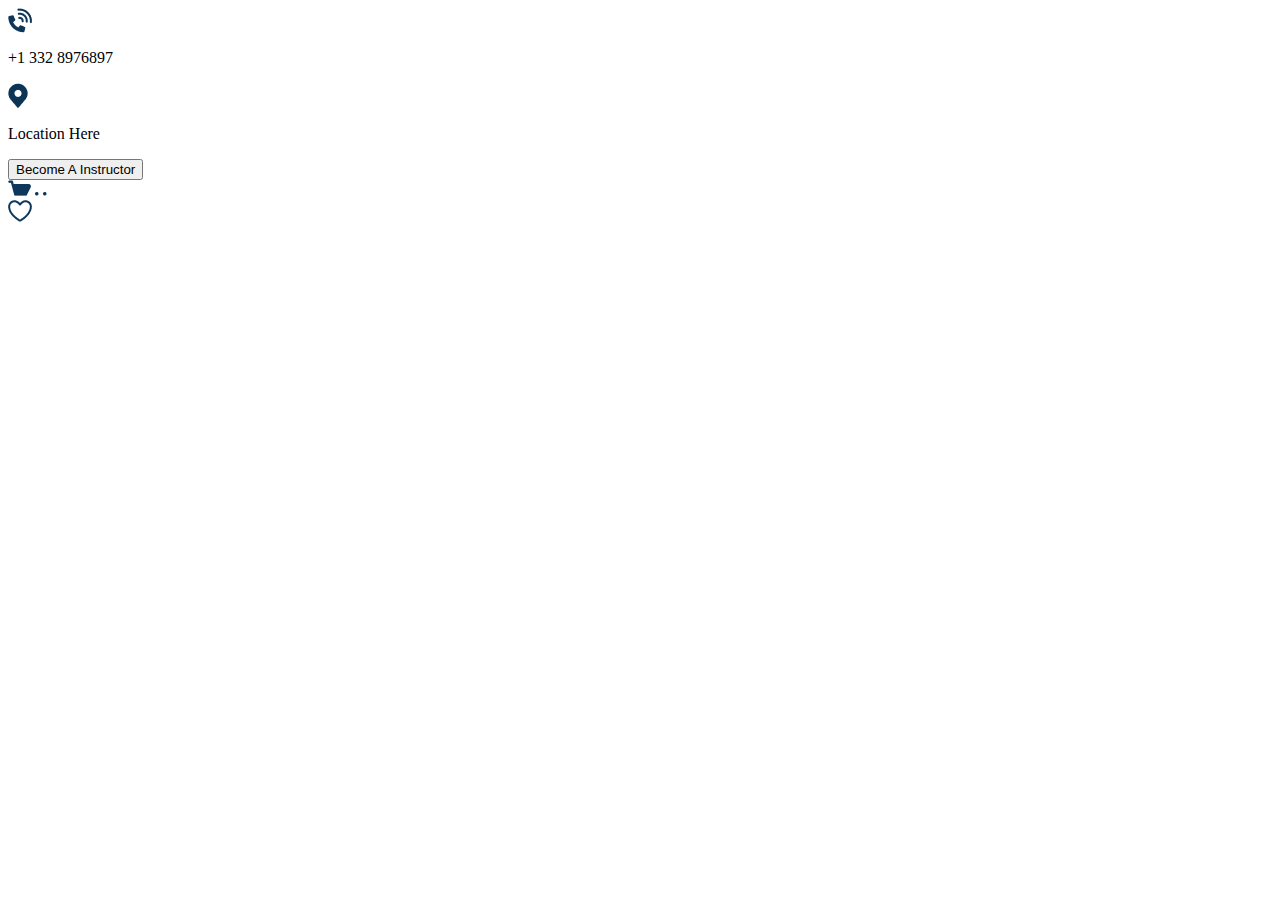
==== commit 95802737: "Add files via upload" ====
--- a/flexlab.html
+++ b/flexlab.html
@@ -1,632 +1,47 @@
-<!DOCTYPE html>
-<html lang="en">
-
-<head>
-    <meta charset="UTF-8">
-    <meta http-equiv="X-UA-Compatible" content="IE=edge">
-    <meta name="viewport" content="width=device-width, initial-scale=1.0">
-    <title>Flexlab: Landing Page</title>
-    <link rel="stylesheet" href="flexlab.css">
-    <link rel="stylesheet" href="https://cdnjs.cloudflare.com/ajax/libs/font-awesome/6.1.1/css/all.min.css"
-        integrity="sha512-KfkfwYDsLkIlwQp6LFnl8zNdLGxu9YAA1QvwINks4PhcElQSvqcyVLLD9aMhXd13uQjoXtEKNosOWaZqXgel0g=="
-        crossorigin="anonymous" referrerpolicy="no-referrer" />
-    <link rel="preconnect" href="https://fonts.googleapis.com">
-    <link rel="preconnect" href="https://fonts.gstatic.com" crossorigin>
-    <link
-        href="https://fonts.googleapis.com/css2?family=Montserrat:wght@400;500;700&family=Poppins:wght@500&display=swap"
-        rel="stylesheet">
-</head>
-
-<body>
-    <div class="head-header">
-        <div class="head-header-left">
-            <div class="phone-header">
-                <img src="phone.png" alt="">
-                <p>+1 332 8976897</p>
-            </div>
-            <div class="location-header">
-                <img src="location.png" alt="">
-                <p>Location Here</p>
-            </div>
-
-
-        </div>
-        <div class="head-header-right
-        ">
-
-            <div class="head-btn">
-                <button class="nav-button">
-                    Become A Instructor
-                </button>
-            </div>
-            <div class="shop">
-                <img class="shop-img" src="shop.png" alt="">
-                <img class="shop-tyre" src="shop-tyre.png" alt="">
-                <img class="shop-tyre" src="shop-tyre.png" alt="">
-            </div>
-            <img class="white-heart-img" src="white-heart.png" alt="">
-        </div>
-    </div>
-    <section id="nav-bar">
-        <div class="navParent" id="nav-parents">
-            <nav class="navbar" id="navBar">
-                <!-- LOGO -->
-                <div class="logo">LEARNTINO</div>
-                <i class="fa fa-times" onclick="hideMenu()"></i>
-                <!-- NAVIGATION MENU -->
-                <ul class="nav-links">
-                    <!-- USING CHECKBOX HACK -->
-                    <!-- <input type="checkbox" id="checkbox_toggle" /> -->
-                    <!-- <label for="checkbox_toggle" class="hamburger">&#9776;</label> -->
-                    <!-- NAVIGATION MENUS -->
-                    <div class="menu">
-                        <li><a href="/">Home</a></li>
-                        <li><a href="/">About Us</a></li>
-                        <li class="services">
-                            <a href="/">Institutes 
-                                <img src="white-down-arrow.png" alt="">
-                            </a>
-                            <!-- DROPDOWN MENU -->
-                            <ul class="dropdown">
-                                <li><a href="/">Dropdown 1 </a></li>
-                                <li><a href="/">Dropdown 2</a></li>
-                                <li><a href="/">Dropdown 2</a></li>
-                                <li><a href="/">Dropdown 3</a></li>
-                                <li><a href="/">Dropdown 4</a></li>
-                            </ul>
-                        </li>
-                        <li class="services">
-                            <a href="/">Cources <img src="white-down-arrow.png" alt=""></a>
-                            <!-- DROPDOWN MENU -->
-                            <ul class="dropdown">
-                                <li><a href="/">Dropdown 1 </a></li>
-                                <li><a href="/">Dropdown 2</a></li>
-                                <li><a href="/">Dropdown 2</a></li>
-                                <li><a href="/">Dropdown 3</a></li>
-                                <li><a href="/">Dropdown 4</a></li>
-                            </ul>
-                        </li>
-                        <li><a href="/">Contact Us</a></li>
-                        <li><a href="/">Login</a></li>
-                        
-                        <li>
-                            <button class="helloButton">Register</button>
-                          
-                        </li>
-                        <i id="menus-bars" class="fa fa-bars" onclick="showMenu()"></i>
-                    </div>
-                    
-                </ul>
-                
-            
-        </div>
-        
-    </nav>
-    
-    </section>
-    <section id="header">
-        <div class="header-portion">
-            <div class="left-header-portion">
-                <h1>FIND THE BEST COURSE HERE...</h1>
-                <P>Lorem ipsum dolor sit amet consectetur adipisicing elit. Reprehenderit, minus rerum officiis quam
-                    doloribus tenetur. Eligendi, itaque!
-                </P>
-            </div>
-            <div class="right-header-portion">
-                <img src="header-image.png" alt="">
-            </div>
-        </div>
-        <div class="find-course">
-            <div class="find">
-                <h1>FIND YOUR COURSE NOW!</h1>
-            </div>
-            <div class="find-table">
-                <table>
-                    <tr>
-                        <td class="data-td">
-                            <img class="header-images" src="country.png" alt="">
-                            <div>
-                                <h4>Country</h4>
-                                <p>Canada</p>
-                            </div>
-                        </td>
-                        <td class="data-td">
-                            <img class="header-images" src="city.png" alt="">
-                            <div>
-                                <h4>City</h4>
-                                <p>Name here</p>
-                            </div>
-                        </td>
-                        <td class="data-td">
-                            <img class="header-images" src="category.png" alt="">
-                            <div>
-                                <h4>Category</h4>
-                                <p>Name here</p>
-                            </div>
-                        </td>
-                        <td class="data-td" style="margin-right: 0% !important">
-                            <img class="header-images" src="licence.png" alt="">
-                            <div>
-                                <h4>Course Types</h4>
-                                <p>Details Here</p>
-                            </div>
-                        </td>
-                    </tr>
-                    <tr>
-                        <td class="data-td">
-                            <img class="header-images" src="vehicle.png" alt="">
-                            <div>
-                                <h4>Vehicle Type</h4>
-                                <p>Details Here</p>
-                            </div>
-                        </td>
-                        <td class="data-td">
-                            <img class="header-images" src="duration.png" alt="">
-                            <div>
-                                <h4>Duration</h4>
-                                <p>Short,Long</p>
-                            </div>
-                        </td>
-                        <td class="data-td">
-                            <div class="starting-from">
-                                <img class="a" src="starting-from (1).png" alt="">
-                                <img class="b" src="starting-from (2).png" alt="">
-
-                            </div>
-                            <div class="starting-from-h4">
-                                <h4>starting-from</h4>
-                                <p>Month Here</p>
-                            </div>
-                        </td>
-                        <td colspan="" class="last-td">
-                            <p> Search
-                            </p>
-                        </td>
-                    </tr>
-                </table>
-            </div>
-        </div>
-    </section>
-    <section id="featured">
-        <div class="feature">
-            <h1>Our Featured Courses</h1>
-            <div class="featured-row">
-                <p>
-                    Lorem ipsum dolor sit amet, consectetur adipiscing elit. Ipsum
-                </p>
-                <div class="featured-images">
-                    <img src="blank-left-arrow.png" alt="">
-                    <img src="full-right-arrow.png" alt="">
-
-                </div>
-            </div>
-        </div>
-        <div class="featured-courses">
-            <div class="featured-column">
-                <img class="main-featured" src="feature.png" alt="">
-                <div class="feature-data">
-                    <h1>Lorem Ipsum dolor sit amet, <br>
-                        consectetur adipiscing</h1>
-                    <p>Lorem ipsum dolor sit amet, consectetur adipiscing elit. Placerat imperdiet bibendum ornare id id
-                        pretium nisl non. Aliquam ante natoque et mi rhoncus convallis lacus id ut.</p>
-                    <div class="featured-column-row">
-                        <div class="left-featured-column">
-                            <img src="full-star.png" alt="">
-                            <img src="full-star.png" alt="">
-                            <img src="full-star.png" alt="">
-                            <img src="full-star.png" alt="">
-                            <img src="blank-star.png" alt="">
-                        </div>
-                        <div class="right-featured-column">
-                            <img class="feature-image-1" src="featured-symbol-1.png" alt="">
-                            <img class="feature-image-2" src="featured-symbol-2.png" alt="">
-                            <img class="feature-image-3" src="featured-symbol-3.png" alt="">
-
-                        </div>
-                    </div>
-                </div>
-            </div>
-            <div class="featured-column">
-                <img class="main-featured" src="feature.png" alt="">
-                <div class="feature-data">
-                    <h1>Lorem Ipsum dolor sit amet, <br>
-                        consectetur adipiscing</h1>
-                    <p>Lorem ipsum dolor sit amet, consectetur adipiscing elit. Placerat imperdiet bibendum ornare id id
-                        pretium nisl non. Aliquam ante natoque et mi rhoncus convallis lacus id ut.</p>
-                    <div class="featured-column-row">
-                        <div class="left-featured-column">
-                            <img src="full-star.png" alt="">
-                            <img src="full-star.png" alt="">
-                            <img src="full-star.png" alt="">
-                            <img src="full-star.png" alt="">
-                            <img src="blank-star.png" alt="">
-                        </div>
-                        <div class="right-featured-column">
-                            <img class="feature-image-1" src="featured-symbol-1.png" alt="">
-                            <img class="feature-image-2" src="featured-symbol-2.png" alt="">
-                            <img class="feature-image-3" src="featured-symbol-3.png" alt="">
-
-                        </div>
-                    </div>
-                </div>
-            </div>
-            <div class="featured-column">
-                <img class="main-featured" src="feature.png" alt="">
-                <div class="feature-data">
-                    <h1>Lorem Ipsum dolor sit amet, <br>
-                        consectetur adipiscing</h1>
-                    <p>Lorem ipsum dolor sit amet, consectetur adipiscing elit. Placerat imperdiet bibendum ornare id id
-                        pretium nisl non. Aliquam ante natoque et mi rhoncus convallis lacus id ut.</p>
-                    <div class="featured-column-row">
-                        <div class="left-featured-column">
-                            <img src="full-star.png" alt="">
-                            <img src="full-star.png" alt="">
-                            <img src="full-star.png" alt="">
-                            <img src="full-star.png" alt="">
-                            <img src="blank-star.png" alt="">
-                        </div>
-                        <div class="right-featured-column">
-                            <img class="feature-image-1" src="featured-symbol-1.png" alt="">
-                            <img class="feature-image-2" src="featured-symbol-2.png" alt="">
-                            <img class="feature-image-3" src="featured-symbol-3.png" alt="">
-
-                        </div>
-                    </div>
-                </div>
-            </div>
-        </div>
-        <div class="last-row-images">
-            <img src="full-ellipse.png" alt="">
-            <img src="blank-ellipse.png" alt="">
-            <img src="blank-ellipse.png" alt="">
-            <img src="blank-ellipse.png" alt="">
-            <img src="blank-ellipse.png" alt="">
-            <img src="blank-ellipse.png" alt="">
-            <img src="blank-ellipse.png" alt="">
-            <img src="blank-ellipse.png" alt="">
-
-        </div>
-    </section>
-    <section id="choose">
-        <div class="choose-us">
-            <div class="choose-left">
-                <h1>Why Choose Us!</h1>
-                <p>Lorem ipsum dolor sit amet, consectetur adipiscing elit. Nunc diam viverra gravida vel. Ultrices et
-                    neque pretium pharetra ac id pellentesque. Vel facilisi platea diam tempus nec quisque elementum
-                    curabitur nulla. Fermentum tellus ac imperdiet dui. Turpis vel non magna purus.Turpis vel non magna
-                    purus. Vel facilisi platea diam tempus nec quisque elementum curabitur nulla. </p>
-            </div>
-            <div class="choose-right">
-                <img src="choose.png" alt="">
-            </div>
-        </div>
-    </section>
-    <!-- ------------trending courses--------------- -->
-    <section id="trending-courses">
-        <div class="left-trending-side">
-            <img src="trending-img.png" alt="">
-        </div>
-        <div class="center-trending-side">
-            <div class="center-left-trending">
-                <img src="blank-left-arrow.png" alt="">
-            </div>
-            <div class="center-center-trending">
-                <div class="trending-courses-data">
-                    <h1>TRENDING COURSES</h1>
-                    <p>Lorem ipsum dolor sit amet, consectetur adipiscing elit. Nunc diam viverra gravida vel. Ultrices
-                        et neque pretium pharetra ac id pellentesque. Vel facilisi platea diam tempus nec quisque
-                        elementum curabitur nulla. Fermentum tellus ac imperdiet dui. </p>
-                    <div class="trending-portion-1">
-                        <div class="trending-data-left">
-                            Last Updated:
-                            <span>May 2022
-                            </span>
-                        </div>
-                        <div class="trending-data-right">
-                            Ratings:
-                            <img src="full-star.png" alt="">
-                            <img src="full-star.png" alt="">
-                            <img src="full-star.png" alt="">
-                            <img src="full-star.png" alt="">
-                            <img src="blank-star.png" alt="">
-                        </div>
-                    </div>
-
-
-                </div>
-                <div class="trending-portion-1">
-                    <div class="trending-data-left">
-                        Institute : <span> ZTM Course Academy, CA</span>
-                    </div>
-                    <div class="trending-data-right">
-                        Duration: <span> 2 Months
-                        </span>
-                    </div>
-                </div>
-                <div class="trending-button">
-                    <button class="trending-btn">
-                        Register Now
-                    </button>
-                </div>
-            </div>
-            <div class="center-right-trending">
-                <img src="full-right-arrow.png" alt="">
-            </div>
-        </div>
-        </div>
-    </section>
-    <!-- ----------clients----------- -->
-    <section id="client">
-        <div class="clients">
-            <h1>Hear From Our Clients</h1>
-            <div class="clients-row">
-                <p>
-                    The Biggest Reward is to satisfy our clients and to share there reviews
-                </p>
-            </div>
-        </div>
-
-            <div class="client-courses">
-                <div id="client-column" class="client-column-1">
-                    <img class="main-client" src="client.png" alt="">
-                    <div class="clients-data">
-                        <h1>Lorem Ipsum dolor sit amet, <br>
-                            consectetur adipiscing</h1>
-                        <p>Lorem ipsum dolor sit amet, consectetur adipiscing elit. Placerat imperdiet bibendum ornare
-                            id id pretium nisl non. Aliquam ante natoque et mi rhoncus convallis lacus id ut.Aliquam
-                            ante natoque et mi rhoncus convallis </p>
-                        <p class="clients-para-2">Lorem Ipsum</p>
-                        <p class="clients-para-3">Lorem Ipsum</p>
-                    </div>
-                </div>
-                <div id="client-column" class="client-column-2">
-                    <img class="main-client" src="client.png" alt="">
-                    <div class="clients-data">
-                        <h1>Lorem Ipsum dolor sit amet, <br>
-                            consectetur adipiscing</h1>
-                        <p>Lorem ipsum dolor sit amet, consectetur adipiscing elit. Placerat imperdiet bibendum ornare
-                            id id pretium nisl non. Aliquam ante natoque et mi rhoncus convallis lacus id ut.Aliquam
-                            ante natoque et mi rhoncus convallis </p>
-                        <p class="clients-para-2">Lorem Ipsum</p>
-                        <p class="clients-para-3">Lorem Ipsum</p>
-                    </div>
-                </div>
-                <div id="client-column" class="client-column-3">
-                    <img class="main-client" src="client.png" alt="">
-                    <div class="clients-data">
-                        <h1>Lorem Ipsum dolor sit amet, <br>
-                            consectetur adipiscing</h1>
-                        <p>Lorem ipsum dolor sit amet, consectetur adipiscing elit. Placerat imperdiet bibendum ornare
-                            id id pretium nisl non. Aliquam ante natoque et mi rhoncus convallis lacus id ut.Aliquam
-                            ante natoque et mi rhoncus convallis </p>
-                        <p class="clients-para-2">Lorem Ipsum</p>
-                        <p class="clients-para-3">Lorem Ipsum</p>
-                    </div>
-                </div>
-            </div>
-        
-    <div class="trending-ellipses">
-        <img src="full-ellipse.png" alt="">
-        <img src="blank-ellipse.png" alt="">
-        <img src="blank-ellipse.png" alt="">
-    </div>
-    </section>
-    <!-- ------Partners------- -->
-    <section id="partners">
-        <div class="partner">
-            <h1>Our Partners</h1>
-            <div class="partner-row">
-                <p>
-                    The Biggest Reward is to stisfy our clients and to share there reviews.
-                </p>
-                <div class="partners-arrow-images">
-                    <img src="blank-left-arrow.png" alt="">
-                    <img src="full-right-arrow.png" alt="">
-                </div>
-            </div>
-        </div>
-        <div class="partners-images">
-            <div class="dropbox">
-                <img class="dropbox-image" src="dropbox.png" alt="">
-            </div>
-            <div class="dailymotion">
-                <img class="dailymotion-image" src="dailymotion.png" alt="">
-            </div>
-            <div class="google">
-                <img class="google-image" src="google.png" alt="">
-            </div>
-            <div class="twitch">
-                <img class="twitch-image" src="twitch.png" alt="">
-            </div>
-        </div>
-        <div class="partners-ellipses">
-         
-                <img src="full-ellipse.png" alt="">
-                <img src="blank-ellipse.png" alt="">
-                <img src="blank-ellipse.png" alt="">
-                <img src="blank-ellipse.png" alt="">
-                <img src="blank-ellipse.png" alt="">
-                <img src="blank-ellipse.png" alt="">
-        </div>
-    </section>
-    <!-- ------------blog------------- -->
-    <section id="blogs">
-        <div class="blog">
-            <h1>From Our Blogs</h1>
-            <div class="blogs-row">
-                <p>
-                    Keep  always update on latest News.
-                </p>
-            </div>
-        </div>
-        <div class="blogs-courses">
-            <div class="blogs-column">
-                <img class="main-blogs" src="blog-image-1.png" alt="">
-                <div class="blog-data">
-                    <h1>Lorem Ipsum dolor sit amet, <br>
-                        consectetur adipiscing</h1>
-                    <p>Lorem ipsum dolor sit amet, consectetur adipiscing elit. Placerat imperdiet bibendum ornare id id
-                        pretium nisl non. Aliquam ante natoque et mi rhoncus convallis lacus id ut.</p>
-                    <div class="blogs-column-row">
-                        <div class="left-blogs-column">
-                            <div class="starting-from-blog">
-                                <img class="a-blog" src="starting-from (1).png" alt="">
-                                <img class="b-blog" src="starting-from (2).png" alt="">
-                            </div>
-                            <p>
-                                2 Years Ago
-                            </p>
-
-                        </div>
-                        <div class="right-blogs-column">
-                            <img class="blogs-image-1" src="featured-symbol-1.png" alt="">
-                            <img class="blogs-image-2" src="featured-symbol-2.png" alt="">
-                            <img class="blogs-image-3" src="featured-symbol-3.png" alt="">
-
-                        </div>
-                    </div>
-                </div>
-            </div>
-            <div class="featured-column">
-                <img class="main-featured" src="blog-image-2.png" alt="">
-                <div class="feature-data">
-                    <h1>Lorem Ipsum dolor sit amet, <br>
-                        consectetur adipiscing</h1>
-                    <p>Lorem ipsum dolor sit amet, consectetur adipiscing elit. Placerat imperdiet bibendum ornare id id
-                        pretium nisl non. Aliquam ante natoque et mi rhoncus convallis lacus id ut.</p>
-                    <div class="blogs-column-row">
-                        <div class="left-blogs-column">
-                            <div class="starting-from-blog">
-                                <img class="a-blog" src="starting-from (1).png" alt="">
-                                <img class="b-blog" src="starting-from (2).png" alt="">
-                            </div>
-                            <p>
-                                2 Years Ago
-                            </p>
-
-                        </div>
-                        <div class="right-blogs-column">
-                            <img class="blogs-image-1" src="featured-symbol-1.png" alt="">
-                            <img class="blogs-image-2" src="featured-symbol-2.png" alt="">
-                            <img class="blogs-image-3" src="featured-symbol-3.png" alt="">
-
-                        </div>
-                    </div>
-                </div>
-            </div>
-            <div class="featured-column">
-                <img class="main-featured" src="blog-image-3.png" alt="">
-                <div class="feature-data">
-                    <h1>Lorem Ipsum dolor sit amet, <br>
-                        consectetur adipiscing</h1>
-                    <p>Lorem ipsum dolor sit amet, consectetur adipiscing elit. Placerat imperdiet bibendum ornare id id
-                        pretium nisl non. Aliquam ante natoque et mi rhoncus convallis lacus id ut.</p>
-                        <div class="blogs-column-row">
-                            <div class="left-blogs-column">
-                                <div class="starting-from-blog">
-                                    <img class="a-blog" src="starting-from (1).png" alt="">
-                                    <img class="b-blog" src="starting-from (2).png" alt="">
-                                </div>
-                                <p>
-                                    2 Years Ago
-                                </p>
-    
-                            </div>
-                            <div class="right-blogs-column">
-                                <img class="blogs-image-1" src="featured-symbol-1.png" alt="">
-                                <img class="blogs-image-2" src="featured-symbol-2.png" alt="">
-                                <img class="blogs-image-3" src="featured-symbol-3.png" alt="">
-    
-                            </div>
-                        </div>
-                </div>
-            </div>
-        </div>
-    </section>
-    <!-- ---------------footer-------------- -->
-    <section id="footer">
-        <div class="main-footer">
-            <div class="column">
-                <h1>LEARN TINO</h1>
-                <P>Lorem ipsum dolor sit amet, consectetur adipiscing elit. Placerat imperdiet bibendum ornare id id pretium nisl non. Aliquam ante natoque et mi rhoncus convallis lacus id ut.
-                    d pretium nisl non. Aliquam ante natoque et mi rhoncus</P>
-            </div>
-            <div class="column">
-                <h1>Explore</h1>
-              <div id="column-row" class="column-row-1">
-                  <img src="blank-right-arrow.png" alt="">
-                  <p>
-                      Institutes
-                  </p>  
-                </div>
-                <div  id="column-row" class="column-row-2">
-                  <img src="blank-right-arrow.png" alt="">
-                  <p>Courses</p>
-                </div>
-                <div  id="column-row"class="column-row-3">
-                    <img src="blank-right-arrow.png" alt="">
-                    <p>licence</p>
-                </div>
-              </div>
-            <div class="column">
-                <h1>About&nbsp;Us</h1>
-              <div id="column-row" class="column-row-1">
-                  <img src="blank-right-arrow.png" alt="">
-                  <p>
-                      Company&nbsp;Details
-                  </p>  
-                </div>
-                <div  id="column-row" class="column-row-2">
-                  <img src="blank-right-arrow.png" alt="">
-                  <p>Blogs</p>
-                </div>
-                <div  id="column-row"class="column-row-3">
-                    <img src="blank-right-arrow.png" alt="">
-                    <p>Privacy Policy</p>
-                </div>
-              </div>
-            <div class="column" id="contact-us">
-                <h1>CONTACT US</h1>
-              <div id="column-row" class="column-row-1">
-                  <img style="width: 18.86px;height: 18.86px;" src="blank-phone.png" alt="">
-                  <p>
-                    +1 332 8976897
-                  </p>  
-                </div>
-                <div  id="column-row" class="column-row-2">
-                  <img style="width: 16.5px;height: 21px;" src="blank-location.png" alt="">
-                  <p>Location Here</p>
-                </div>
-                <div  id="column-row"class="column-row-3">
-                    <img style="width:20px;height: 16px;" src="mail.png" alt="">
-                    <p>support@figma.com</p>
-                </div>
-              </div>
-            </div>
-        </div>
-    </section>
-    <section id="last-footer">
-        <div class="last-footer-line">
-            <div class="left-footer-line">
-                <p>©&nbsp;2022&nbsp;|&nbsp;All rights reserved &nbsp; |  &nbsp; Privacy Policy &nbsp; |  &nbsp; Cookies Policy</p>
-            </div>
-            <div class="right-footer-line">
-                <img src="facebook.png" alt="">
-                <img src="twitter.png" alt="">
-                <img src="instagram.png" alt="">
-                <img src="linkedin.png" alt="">
-            </div>
-        </div>
-    </section>
-    <script>
-        var navbar = document.getElementById("navBar");
-function showMenu() {
-    navBar.style.right = "0";
-}
-function hideMenu() {
-    navBar.style.right = "-200px";
-}
-</script>
-</body>
-
-</html>+<head>
+    <meta charset="UTF-8">
+    <meta http-equiv="X-UA-Compatible" content="IE=edge">
+    <meta name="viewport" content="width=device-width, initial-scale=1.0">
+    <title>Flexlab: Landing Page</title>
+    <link rel="stylesheet" href="flexlab.css">
+    <link rel="stylesheet" href="flexlab(1).css">
+    <link rel="stylesheet" href="https://cdnjs.cloudflare.com/ajax/libs/font-awesome/6.1.1/css/all.min.css"
+        integrity="sha512-KfkfwYDsLkIlwQp6LFnl8zNdLGxu9YAA1QvwINks4PhcElQSvqcyVLLD9aMhXd13uQjoXtEKNosOWaZqXgel0g=="
+        crossorigin="anonymous" referrerpolicy="no-referrer" />
+    <link rel="preconnect" href="https://fonts.googleapis.com">
+    <link rel="preconnect" href="https://fonts.gstatic.com" crossorigin>
+    <link
+        href="https://fonts.googleapis.com/css2?family=Montserrat:wght@400;500;700&family=Poppins:wght@500&display=swap"
+        rel="stylesheet">
+</head>
+
+<body>
+    <div class="head-header">
+        <div class="head-header-left">
+            <div class="phone-header">
+                <img src="phone.png" alt="">
+                <p>+1 332 8976897</p>
+            </div>
+            <div class="location-header">
+                <img src="location.png" alt="">
+                <p>Location Here</p>
+            </div>
+
+
+        </div>
+        <div class="head-header-right
+        ">
+
+            <div class="head-btn">
+                <button class="nav-button">
+                    Become A Instructor
+                </button>
+            </div>
+            <div class="shop">
+                <img class="shop-img" src="shop.png" alt="">
+                <img class="shop-tyre" src="shop-tyre.png" alt="">
+                <img class="shop-tyre" src="shop-tyre.png" alt="">
+            </div>
+            <img class="white-heart-img" src="white-heart.png" alt="">
+        </div>
+    </div>